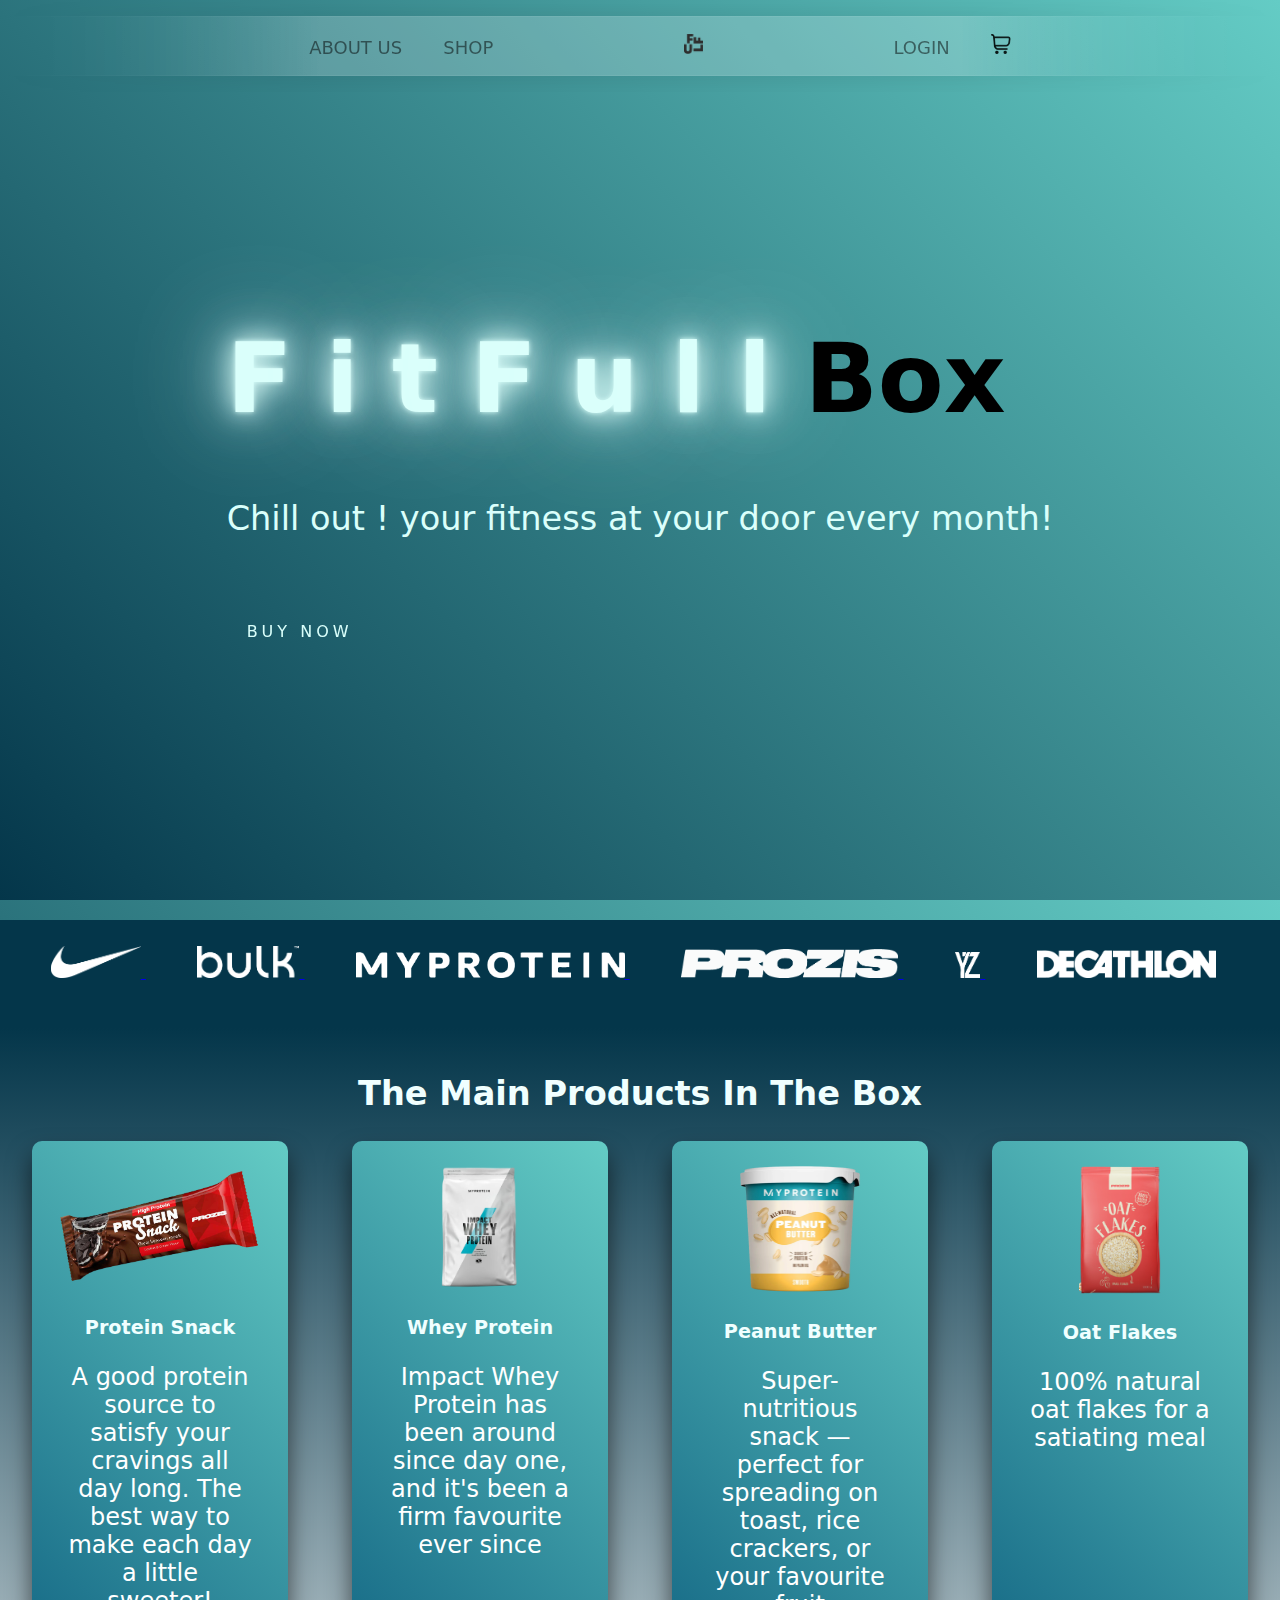
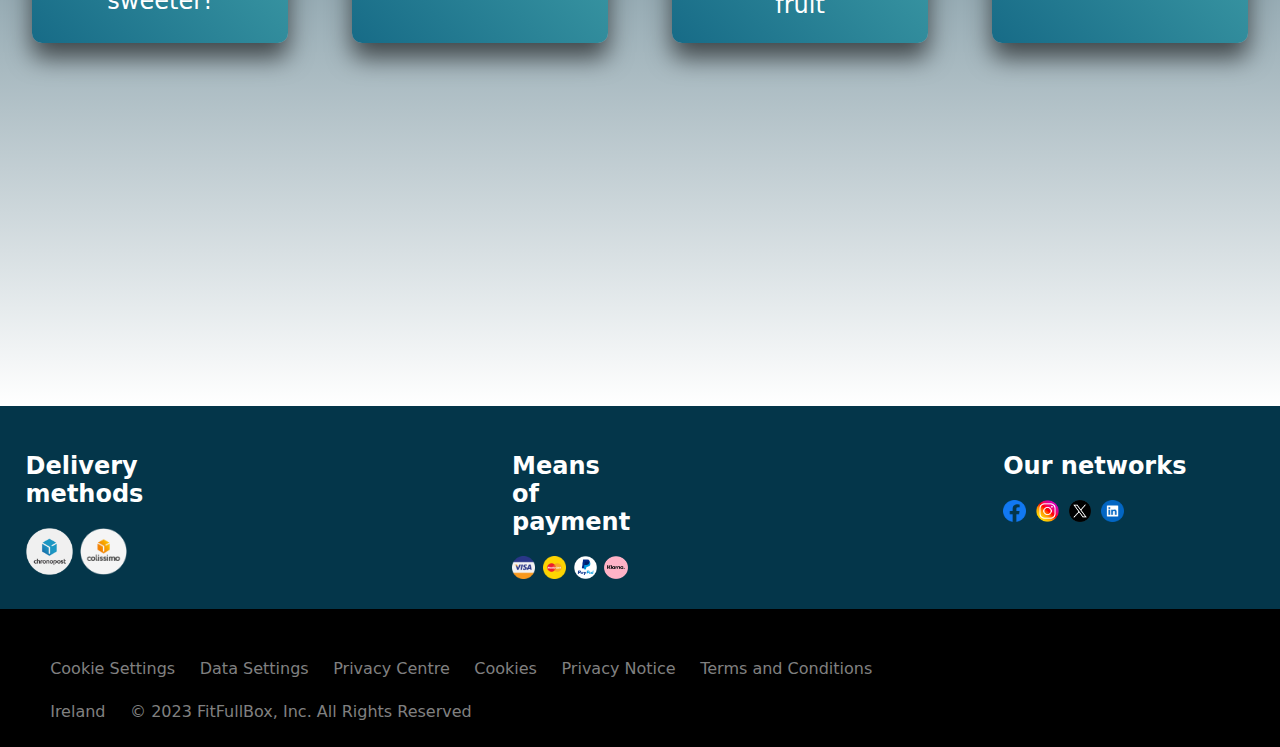
==== index.html @ f80f7d3f "Déplacement fichier index à la rassis ?" ====
<!DOCTYPE html>
<html>
<head>
    <meta  charset="utf-8" >
	<title>FitFULL BOX</title>
	<link href="https://fonts.googleapis.com/css2?family=Barlow:ital,wght@1,500&display=swap" rel="stylesheet">
	<link rel="stylesheet" href="../css/style.css">
	<link rel="icon" type="image/png" href="../assets/logobleu.jpg">
	<meta name="viewport" content="width=device-width, initial-scale=1.0">
</head>

<body>
	<header>
		<div class="nav1">
		<nav>
			<ul>
				<li>
					<a href="aboutus.html" >About us</a>
				</li>
				
				<li>
					<a href="ecom.html">Shop</a>
				</li>

				<li >
					<a href="index.html" > <img style="width: 6%;" src="../assets/logo.png" alt=""></a>
				</li>

				<li>
					<a href="login.html"> login</a>
				</li>

				
				<li>
					<a href="#"> <img style="width: 20px;" src="../assets/panier.png" alt=""></a>
				</li>
			</ul>
		</nav>
	</div>
	</div>
		<div class="nav2">
			<nav>
				<ul>
					<li >
						<a href="index.html" > <img style="width: 1em;" src="../assets/logo.png" alt=""></a>
					</li>
					
					<li>
						<a href="#" id="openModal"> <img style="width: 1em;" src="../assets/menu.png" alt=""></a>
					</li>
				</ul>
			</nav>
		</div>

		<div id="myModal" class="modal">
			<div class="modal-content">
				<span id="closeModal" class="close">&times;</span>
					<!-- Votre menu de navigation ici -->
					<div class="nav3">

						<a href="aboutus.html" >ABOUT US</a>
						<a href="ecom.html">SHOP</a>
						<a href="login.html"> LOGIN</a>
					</div>
			</div>
		</div>
    </header>


	<main>
		<section>
			<div class="main">
				<div class="h1" >
					<h1> 
						<span class="f">F</span> 
						<span class="f">i</span> 
						<span class="f">t</span> 
						<span class="f">F</span> 
						<span class="f">u</span> 
						<span class="f">l</span> 
						<span class="f">l</span> 
						<span class="box">Box</span>  
					</h1>
					<p>Chill out ! your fitness at your door every month!</p>
					<div class="boutton">
						<a href="ecom.html">
							<span></span>
							<span></span>
							<span></span>
							<span></span>
							Buy now
						  </a>

					</div>
				</div>
				<div class="img"> 
					<a href="#"><iframe src="https://my.spline.design/fitfullboxcopy-6fc97f96d5c7a18e703d995ceab791fd/" height="600em" width="90%"></iframe></a>
			</div>	

		</section>

		<section class="marque">
			<ul>
				<a class="zoom" target="_blank" href="https://www.elverys.ie/Elverys/Men/Accessories/Bags/Nike-Brasilia-9-5-Training-Duffel-Bag-%28Small%2C-41L%29/p/000000000001123361?gad_source=1&feefologon=www.elverys.ie/testing&googleApiVersion=3.7&googleApiKey=AIzaSyCMnwS4ZK6YNbP1ivg665_qdXtOIsu6Hds&givexIframeUrl=https://wwws-uk1.givex.com/cws/elverys/consumer/clp/my_cards.py&feefoMerchantIdentifier=elverys-sports-testing&siteUid=elverys&siteName=Elverys+Ireland&categoryClass=womens"><li>
					<img style="width: 7%;" src="../image/nike-blanc.png" alt=""></li>
				</a>

				<a class="zoom" target="_blank" href="https://www.bulk.com/ie/iconic-shaker-bottle.html?view=ppc&pid=10384&gad_source=1"><li>
					<img style="width: 8%;" src="../image/bulk-blanc.png" alt=""></li>
				</a>

				<a class="zoom" target="_blank" href="https://www.myprotein.ie/sports-nutrition/impact-whey-protein/10530943.html?affil=thggpsad&switchcurrency=EUR&shippingcountry=IE&variation=12309346&affil=mpppc_campaign%3D71700000115215904&adtype=pla&product_id=12309346&gad_source=1"><li>
					<img style="width: 21%;" src="../image/myproteine-blanc.png" alt=""></li>
				</a>

				<a class="zoom" target="_blank" href="https://www.prozis.com/ie/en/prozis/12-x-protein-snack-30-g?ot=GAIESS&campaignid=20407349947&adgroupid=&keyword=&placement=&gad_source=1"><li>
					<img style="width: 17%;" src="../image/prozis-blanc.png" alt=""></li>
				</a>

				<a class="zoom" target="_blank" href="https://www.yalouz.com/fr/serviettes/1449-13756-serviette-de-sport.html"><li>
					<img style="width: 2%;" src="../image/YZ-blanc.png" alt=""></li>
				</a>

				<a class="zoom" target="_blank" href="https://www.decathlon.fr/p/gants-de-musculation-noir/_/R-p-326377?mc=8595161&c=noir"><li>
					<img style="width: 14%;"src="../image/decathlon-blanc.png" alt=""></li>
				</a>

			</ul>

			<div class="produit">
				<h2>The Main Products In The Box</h2>

				<div class="produit-0">
					<div id="box-produit" class="produit-1">
						<a target="_blank" href="https://www.prozis.com/ie/en/prozis/12-x-protein-snack-30-g?ot=GAIESS&campaignid=20407349947&adgroupid=&keyword=&placement=&gad_source=1">
							<img src="../image/barre.png" alt="">
						</a>

						<h2>Protein Snack</h2>
						<p>A good protein source to satisfy your cravings all day long. The best way to make each day a little sweeter! </p>

					</div>

					<div id="box-produit" class="produit-2">
						<a target="_blank" href="https://www.myprotein.ie/sports-nutrition/impact-whey-protein/10530943.html?affil=thggpsad&switchcurrency=EUR&shippingcountry=IE&variation=12309346&affil=mpppc_campaign%3D71700000115215904&adtype=pla&product_id=12309346&gad_source=1">
							<img src="../image/whey.png" alt="">
						</a>

						<h2>Whey Protein </h2>
						<p> Impact Whey Protein has been around since day one, and it's been a firm favourite ever since </p>

					</div>

					<div id="box-produit" class="produit-3">
						<a target="_blank" href="https://www.myprotein.ie/sports-nutrition/all-natural-peanut-butter/10530743.html">
							<img src="../image/pnt.png" alt="">
						</a>

						<h2>Peanut Butter </h2>
						<p>Super-nutritious snack — perfect for spreading on toast, rice crackers, or your favourite fruit</p>

					</div>

					<div id="box-produit" class="produit-4">
						<a target="_blank" href="https://www.prozis.com/ie/en/prozis/oat-flakes-small-flakes-1000g">
							<img src="../image/flakes.png" alt="">
						</a>

						<h2>Oat Flakes  </h2>
						<p> 100% natural oat flakes for a satiating meal</p>

					</div>
				</div>

			</div>

		</section>

		

	</main>

	<footer>
	<div class="footer1">
		<div id="box-footer" class="Delivery-methods">
			<h2>Delivery methods</h2>
			<a href="#"> <img src="../image/chronopost.png" alt=""></a> 
			<a href="#"> <img src="../image/colissimo.png" alt=""></a> 

		</div>


		<div id="box-footer" class="Means-of-payment">
			<h2>Means of payment</h2>

				<a href="#"> <img src="../image/visa.png" alt=""></a> 
				<a href="#"> <img src="../image/master.png" alt=""></a> 
				<a href="#"> <img src="../image/PayPal.png" alt=""></a> 
				<a href="#"> <img src="../image/klarna.png" alt=""></a> 

		</div>

		<div id="box-footer" class="our-networks">
			<h2> Our networks</h2>
				<a href="#"> <img src="../image/Facebook.png" alt=""></a> 
				<a href="#"> <img src="../image/insta.png" alt=""></a> 
				<a href="#"> <img src="../image/x.png" alt=""></a> 
				<a href="#"> <img src="../image/linkedin.png" alt=""></a> 
		</div>
	</div>
	<div class="footer2">
		<ul >
			<li>Cookie Settings</li>
			<li>Data Settings</li>
			<li>Privacy Centre</li>
			<li>Cookies</li>
			<li>Privacy Notice</li>
			<li>Terms and Conditions</li>
		</ul>

		<ul>
			<li> Ireland</li>
			<li> © 2023 FitFullBox, Inc. All Rights Reserved</li>
		</ul>

	</div>

	</footer>
	<script src="../js/script.js"></script></body>

</html>
---- css/style.css ----
@import url(https://fonts.googleapis.com/css2?family=Barlow:ital,wght@1,500&display=swap);

html {
  height:100%;
  background: linear-gradient(45deg, #04364A, #64CCC5);
}
body{
  margin: 0px;
  font-family: system-ui, -apple-system, BlinkMacSystemFont, 'Segoe UI', Roboto, Oxygen, Ubuntu, Cantarell, 'Open Sans', 'Helvetica Neue', sans-serif;
}
#scrolling-words {
  font-family: system-ui, -apple-system, BlinkMacSystemFont, 'Segoe UI', Roboto, Oxygen, Ubuntu, Cantarell, 'Open Sans', 'Helvetica Neue', sans-serif;
  text-align: center;
  background: linear-gradient(45deg, #DAFFFB, #64CCC5);

  color: black;
}

#ticker {
  overflow: hidden;
}

#text-container {
  display: inline-block;
  white-space: nowrap;
  font-size: 15px;
}


nav {
  mask-image: linear-gradient(90deg, rgba(255, 255, 255, 0) 0%, #ffffff 25%, #ffffff 75%, rgba(255, 255, 255, 0) 100%);
  margin: 0 auto;
  padding: Opx 0;
  position:fixed;
  font-family: system-ui, -apple-system, BlinkMacSystemFont, 'Segoe UI', Roboto, Oxygen, Ubuntu, Cantarell, 'Open Sans', 'Helvetica Neue', sans-serif;


  width: 100%;
  transition: all 0.35s; 
}

nav ul {
  text-align: center;
  background: linear-gradient(90deg, rgba(255, 255, 255, 0) 0%, rgba(255, 255, 255, 0.2) 25%, rgba(255, 255, 255, 0.2) 75%, rgba(255, 255, 255, 0) 100%);
  box-shadow: 0 0 25px rgba(0, 0, 0, 0.1), inset 0 0 1px rgba(255, 255, 255, 0.6);
  margin-top: 16px;
  margin-bottom: 16px;
  padding-left: 40px;
  font-family: system-ui, -apple-system, BlinkMacSystemFont, 'Segoe UI', Roboto, Oxygen, Ubuntu, Cantarell, 'Open Sans', 'Helvetica Neue', sans-serif;

  transition: all 0.35s;
}

nav ul li {
  display: inline-block;
  font-family: system-ui, -apple-system, BlinkMacSystemFont, 'Segoe UI', Roboto, Oxygen, Ubuntu, Cantarell, 'Open Sans', 'Helvetica Neue', sans-serif;
  transition: all 0.35s;
}

nav ul li a {
  padding: 18px;
  font-family: system-ui, -apple-system, BlinkMacSystemFont, 'Segoe UI', Roboto, Oxygen, Ubuntu, Cantarell, 'Open Sans', 'Helvetica Neue', sans-serif;
  text-transform:uppercase;
  color: rgba(0, 0, 0, 0.5);
  font-size: 18px;
  text-decoration: none;
  display: block;
  transition: all 0.35s;

}

nav ul li a:hover {
  box-shadow: 0 0 10px rgba(0, 0, 0, 0.1), inset 0 0 1px rgba(255, 255, 255, 0.6);
  background: rgba(255, 255, 255, 0.1);
  transition: all 0.35s;


}

.h1{
  font-family: system-ui, -apple-system, BlinkMacSystemFont, 'Segoe UI', Roboto, Oxygen, Ubuntu, Cantarell, 'Open Sans', 'Helvetica Neue', sans-serif;
  font-size: 3em;
  text-align: left;
  margin-left: 0%;
  
}
.h1 p{
  font-size: 70%;
  color: #DAFFFB;
  
}

.img iframe{
  border: none;
}

.img{

  height: 50%;
  width: 50%;
  /* width: ; */


}
/* .img img{
  width: 50%;
} */
.main{
  display: flex;
  flex-direction: row;
  flex-wrap: wrap;
  width: 100%;
  justify-content:center;
  align-items:center;
  align-content:center;
  gap: 0%;
  height: 57.5em;
  width: 100%;
}
.f{
  color: #DAFFFB;
  text-shadow: 0 0 5px #DAFFFB,
  0 0 25px #DAFFFB,
  0 0 50px #DAFFFB,
  0 0 100px #DAFFFB;
  transition: all 0.50s;




}

.f:hover{
  color: #64CCC5;
  text-shadow: 0 0 5px #64CCC5,
  0 0 25px #64CCC5,
  0 0 50px #64CCC5,
  0 0 100px #64CCC5;

  transition: all 0.50s;
  

}
.box{
  transition: all 0.50s;

}
.box:hover{
  color: #DAFFFB;
  text-shadow: 0 0 5px #DAFFFB,
  0 0 25px #DAFFFB,
  0 0 50px #DAFFFB,
  0 0 100px #DAFFFB;

  transition: all 0.50s;

}

.marque ul {
  margin: 0%;
  padding: 0%;
  padding-top: 2%;
  padding-bottom: 2%;
  background-color:#04364A;

}
.marque{
  grid-template-columns: auto auto auto;
  background-color: #ffffff;

  height: 4%;
}

.marque img{
  width: 9%;
  
}

.marque li {
  display: inline;
  margin-left: 4%;

}

.zoom :hover img {
	-webkit-transform: scale(1.2);
	transform: scale(1.2);
}
.zoom img {
	-webkit-transform: scale(1);
	transform: scale(1);
	-webkit-transition: .3s ease-in-out;
	transition: .3s ease-in-out;
}

#box-produit :hover img {
	-webkit-transform: scale(1.15);
	transform: scale(1.15);
}
#box-produit img {
	-webkit-transform: scale(1);
	transform: scale(1);
	-webkit-transition: .3s ease-in-out;
	transition: .3s ease-in-out;
}











.boutton a {
  position: relative;
  display: inline-block;
  padding: 10px 20px;
  color: #DAFFFB;
  font-size: 16px;
  text-decoration: none;
  text-transform: uppercase;
  overflow: hidden;
  transition: .5s;
  margin-top: 40px;
  letter-spacing: 4px
}

.boutton a:hover {
  background: #DAFFFB;
  color: #04364A;
  border-radius: 5px;
  box-shadow: 0 0 5px #DAFFFB,
              0 0 25px #DAFFFB,
              0 0 50px #DAFFFB,
              0 0 100px #DAFFFB;
}

.boutton a span {
  position: absolute;
  display: block;
}

.boutton a span:nth-child(1) {
  top: 0;
  left: -100%;
  width: 100%;
  height: 2px;
  background: linear-gradient(90deg, transparent, #DAFFFB);
  animation: btn-anim1 1s linear infinite;
}

@keyframes btn-anim1 {
  0% {
    left: -100%;
  }
  50%,100% {
    left: 100%;
  }
}

.boutton a span:nth-child(2) {
  top: -100%;
  right: 0;
  width: 2px;
  height: 100%;
  background: linear-gradient(180deg, transparent, #DAFFFB);
  animation: btn-anim2 1s linear infinite;
  animation-delay: .25s
}

@keyframes btn-anim2 {
  0% {
    top: -100%;
  }
  50%,100% {
    top: 100%;
  }
}

.boutton a span:nth-child(3) {
  bottom: 0;
  right: -100%;
  width: 100%;
  height: 2px;
  background: linear-gradient(270deg, transparent, #DAFFFB);
  animation: btn-anim3 1s linear infinite;
  animation-delay: .5s
}

@keyframes btn-anim3 {
  0% {
    right: -100%;
  }
  50%,100% {
    right: 100%;
  }
}

.boutton a span:nth-child(4) {
  bottom: -100%;
  left: 0;
  width: 2px;
  height: 100%;
  background: linear-gradient(360deg, transparent, #DAFFFB);
  animation: btn-anim4 1s linear infinite;
  animation-delay: .75s
}

@keyframes btn-anim4 {
  0% {
    bottom: -100%;
  }
  50%,100% {
    bottom: 100%;
  }
}





.produit{
  height: 20em;
  margin-top: 0%;
  padding-top: 3%;
  font-size: 3em;
  color: black;
  text-align: center;

  background: linear-gradient(0deg, rgba(0,0,0,0) 0%, #04364A 98%);

}
.produit h2{
  color: azure;
}

.produit-0{
  display: flex;
  justify-content: space-around;
  flex-wrap: wrap;
}


#box-produit{
  background: linear-gradient(45deg, #176B87, #64CCC5);
  width: 20%;
  height: auto;
  box-sizing: border-box;
  box-shadow: 0 15px 25px rgba(0,0,0,.6);
  border-radius: 10px;
}
#box-produit h2{
  font-size: 0.8em;
  font-family: system-ui, -apple-system, BlinkMacSystemFont, 'Segoe UI', Roboto, Oxygen, Ubuntu, Cantarell, 'Open Sans', 'Helvetica Neue', sans-serif;
}
#box-produit p{
  font-size: 0.5em;
  padding-left: 14%;
  padding-right: 14%;
  color: white;

}


.produit-1 img{
  width: 80%;
  margin-top: 10%;
}
.produit-2 img{
  margin-top: 10%;
  width: 32%;
}
.produit-3 img{
  margin-top: 10%;
  width: 48%;

}
.produit-4 img{
  margin-top: 10%;
  width: 32%;
}



.footer1{
  background-color: #04364A;
  color: white;
  display: flex;
  gap: 30%;
  padding: 2%;


}

.Means-of-payment img{
  width: 19%;
  margin-right: 2%;

}

.our-networks img{
  width: 9%;
  margin-right: 2%;

}

.Delivery-methods img{
  width: 40%;
  margin-right: 2%;

}

.footer2{
  text-decoration: none;


    background-color: black;
    color: white;
    padding: 2%;
    justify-content: space-between;
}
.footer2 ul{
  list-style-type: none;
  margin: 0;
  padding: 0;
  overflow: hidden;
  margin-top: 2%;

}
.footer2 li{
  float: left;
  margin-left: 2%;
  color: gray;
}


@media (max-width:1345px){
  .img {
    display: none;

  }
  #box-produit p {
    font-size: 50%;
    padding-left: 14%;
    padding-right: 14%;
    color: white;
}
#box-produit h2 {
  font-size: 40%;
}
.produit h2{
  font-size: 70%;
}
}


@media (max-width:1021px){
  #box-produit p {
    display: none;

}
#box-produit {
  height: auto;

}
.produit{
  height: auto;
}
.produit-0 {
  padding-bottom: 5%;
}
}
@media (max-width:768px){
  .nav1{
    display: none;
  }
  nav ul {
    text-align: right;
  }
  footer{
    display: none;
  }
  .main{
    height: 50em;
  }
  .h1{
    margin-left: 8%;
  }


}
@media (min-width:769px){
  .nav2{
    display: none;
    text-align: none;
  }


}
.modal {
  display: none;
  position: fixed;
  right: -100%; /* Commence à droite de l'écran */
  top: 0;
  width: 100%;
  height: 100%;
  background-color: rgba(53, 104, 152, 0.765);
  z-index: 1;
  transition: right 0.5s; /* Animation pour glisser depuis la droite */
}

.modal-content {
  position: relative;
  margin: auto;
  width: 80%;
  max-width: 300px; /* Largeur maximale pour les smartphones */
  padding: 20px;
  color: #ffffff;

}

.close {
  color: white;
  float: right;
  font-size: 28px;
  font-weight: bold;
}

.close:hover,
.close:focus {
  color: black;
  text-decoration: none;
  cursor: pointer;
}
.nav3{
  padding-top: 30%;
  text-align: center;
}

.nav3 a {
  margin-top: 40%;
  display: block;
  color: #ffffff;
  margin-left: 24%;
  text-decoration: none;
  width: 57%;
  font-size: 199%;
  font-weight: bold;
  padding: 2%;


}

.nav3 a:active {
  color: #04364A;
  background-color: #ffffff96;
  border-radius: 20px;
  padding: 2%;
}
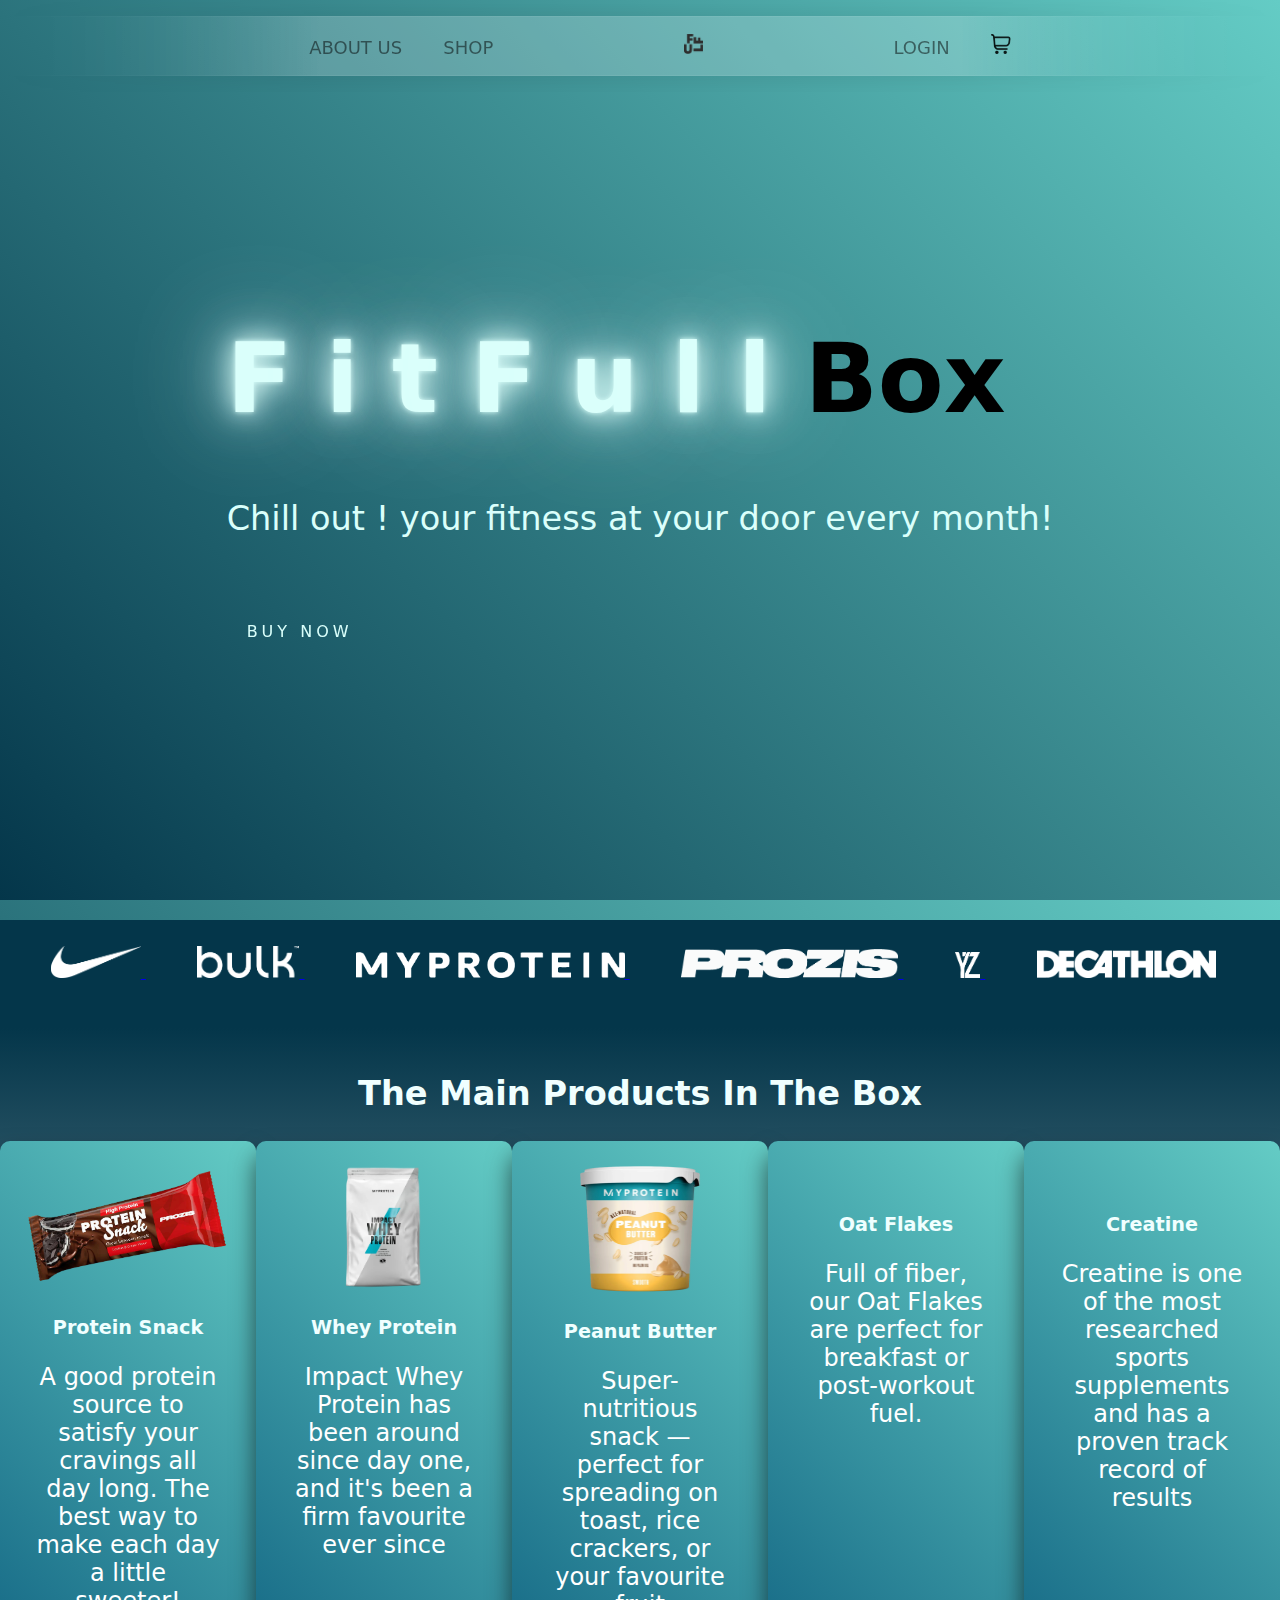
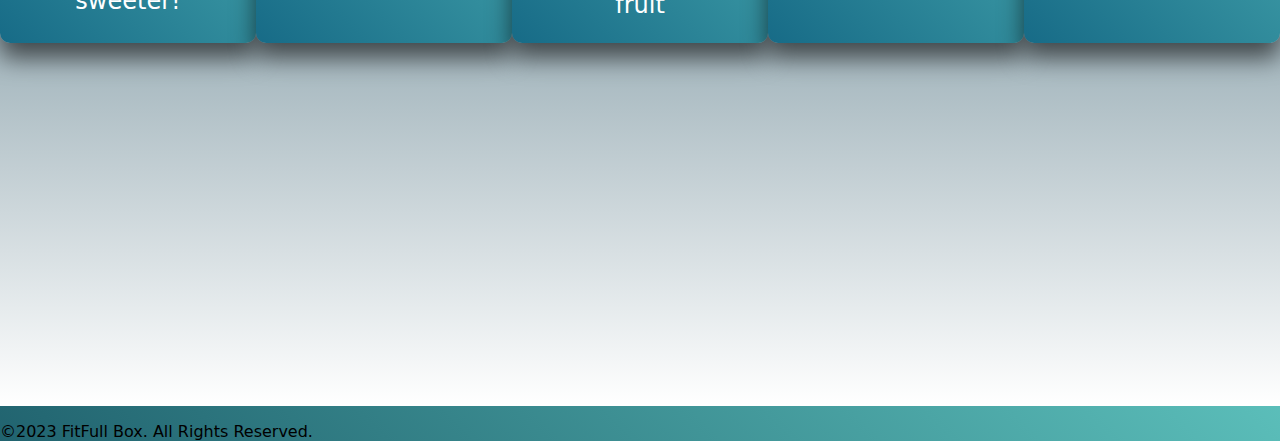
==== commit 478740fb: "liens index" ====
--- a/index.html
+++ b/index.html
@@ -1,231 +1,251 @@
 <!DOCTYPE html>
 <html>
-<head>
-    <meta  charset="utf-8" >
-	<title>FitFULL BOX</title>
-	<link href="https://fonts.googleapis.com/css2?family=Barlow:ital,wght@1,500&display=swap" rel="stylesheet">
-	<link rel="stylesheet" href="../css/style.css">
-	<link rel="icon" type="image/png" href="../assets/logobleu.jpg">
-	<meta name="viewport" content="width=device-width, initial-scale=1.0">
-</head>
-
-<body>
-	<header>
-		<div class="nav1">
-		<nav>
-			<ul>
-				<li>
-					<a href="aboutus.html" >About us</a>
-				</li>
-				
-				<li>
-					<a href="ecom.html">Shop</a>
-				</li>
-
-				<li >
-					<a href="index.html" > <img style="width: 6%;" src="../assets/logo.png" alt=""></a>
-				</li>
-
-				<li>
-					<a href="login.html"> login</a>
-				</li>
-
-				
-				<li>
-					<a href="#"> <img style="width: 20px;" src="../assets/panier.png" alt=""></a>
-				</li>
-			</ul>
-		</nav>
-	</div>
-	</div>
-		<div class="nav2">
-			<nav>
-				<ul>
-					<li >
-						<a href="index.html" > <img style="width: 1em;" src="../assets/logo.png" alt=""></a>
-					</li>
-					
-					<li>
-						<a href="#" id="openModal"> <img style="width: 1em;" src="../assets/menu.png" alt=""></a>
-					</li>
-				</ul>
-			</nav>
-		</div>
-
-		<div id="myModal" class="modal">
-			<div class="modal-content">
-				<span id="closeModal" class="close">&times;</span>
-					<!-- Votre menu de navigation ici -->
-					<div class="nav3">
-
-						<a href="aboutus.html" >ABOUT US</a>
-						<a href="ecom.html">SHOP</a>
-						<a href="login.html"> LOGIN</a>
-					</div>
-			</div>
-		</div>
+  <head>
+    <meta charset="utf-8" />
+    <title>FitFULL BOX</title>
+    <link
+      href="https://fonts.googleapis.com/css2?family=Barlow:ital,wght@1,500&display=swap"
+      rel="stylesheet"
+    />
+    <link rel="stylesheet" href="css/style.css" />
+    <!-- Mise à jour du chemin -->
+    <link rel="icon" type="image/png" href="assets/logobleu.jpg" />
+    <!-- Mise à jour du chemin -->
+    <meta name="viewport" content="width=device-width, initial-scale=1.0" />
+  </head>
+
+  <body>
+    <header>
+      <div class="nav1">
+        <nav>
+          <ul>
+            <li>
+              <a href="html/aboutus.html">About us</a>
+              <!-- Mise à jour du chemin -->
+            </li>
+            <li>
+              <a href="html/ecom.html">Shop</a>
+              <!-- Mise à jour du chemin -->
+            </li>
+            <li>
+              <a href="index.html"
+                ><img style="width: 6%" src="assets/logo.png" alt=""
+              /></a>
+              <!-- Mise à jour du chemin -->
+            </li>
+            <li>
+              <a href="html/login.html">login</a>
+              <!-- Mise à jour du chemin -->
+            </li>
+            <li>
+              <a href="#"
+                ><img style="width: 20px" src="assets/panier.png" alt=""
+              /></a>
+              <!-- Mise à jour du chemin -->
+            </li>
+          </ul>
+        </nav>
+      </div>
+      <div class="nav2">
+        <nav>
+          <ul>
+            <li>
+              <a href="index.html"
+                ><img style="width: 1em" src="assets/logo.png" alt=""
+              /></a>
+              <!-- Mise à jour du chemin -->
+            </li>
+            <li>
+              <a href="#" id="openModal"
+                ><img style="width: 1em" src="assets/menu.png" alt=""
+              /></a>
+              <!-- Mise à jour du chemin -->
+            </li>
+          </ul>
+        </nav>
+      </div>
+
+      <div id="myModal" class="modal">
+        <div class="modal-content">
+          <span id="closeModal" class="close">&times;</span>
+          <div class="nav3">
+            <a href="html/aboutus.html">ABOUT US</a>
+            <!-- Mise à jour du chemin -->
+            <a href="html/ecom.html">SHOP</a>
+            <!-- Mise à jour du chemin -->
+            <a href="html/login.html">LOGIN</a>
+            <!-- Mise à jour du chemin -->
+          </div>
+        </div>
+      </div>
     </header>
 
-
-	<main>
-		<section>
-			<div class="main">
-				<div class="h1" >
-					<h1> 
-						<span class="f">F</span> 
-						<span class="f">i</span> 
-						<span class="f">t</span> 
-						<span class="f">F</span> 
-						<span class="f">u</span> 
-						<span class="f">l</span> 
-						<span class="f">l</span> 
-						<span class="box">Box</span>  
-					</h1>
-					<p>Chill out ! your fitness at your door every month!</p>
-					<div class="boutton">
-						<a href="ecom.html">
-							<span></span>
-							<span></span>
-							<span></span>
-							<span></span>
-							Buy now
-						  </a>
-
-					</div>
-				</div>
-				<div class="img"> 
-					<a href="#"><iframe src="https://my.spline.design/fitfullboxcopy-6fc97f96d5c7a18e703d995ceab791fd/" height="600em" width="90%"></iframe></a>
-			</div>	
-
-		</section>
-
-		<section class="marque">
-			<ul>
-				<a class="zoom" target="_blank" href="https://www.elverys.ie/Elverys/Men/Accessories/Bags/Nike-Brasilia-9-5-Training-Duffel-Bag-%28Small%2C-41L%29/p/000000000001123361?gad_source=1&feefologon=www.elverys.ie/testing&googleApiVersion=3.7&googleApiKey=AIzaSyCMnwS4ZK6YNbP1ivg665_qdXtOIsu6Hds&givexIframeUrl=https://wwws-uk1.givex.com/cws/elverys/consumer/clp/my_cards.py&feefoMerchantIdentifier=elverys-sports-testing&siteUid=elverys&siteName=Elverys+Ireland&categoryClass=womens"><li>
-					<img style="width: 7%;" src="../image/nike-blanc.png" alt=""></li>
-				</a>
-
-				<a class="zoom" target="_blank" href="https://www.bulk.com/ie/iconic-shaker-bottle.html?view=ppc&pid=10384&gad_source=1"><li>
-					<img style="width: 8%;" src="../image/bulk-blanc.png" alt=""></li>
-				</a>
-
-				<a class="zoom" target="_blank" href="https://www.myprotein.ie/sports-nutrition/impact-whey-protein/10530943.html?affil=thggpsad&switchcurrency=EUR&shippingcountry=IE&variation=12309346&affil=mpppc_campaign%3D71700000115215904&adtype=pla&product_id=12309346&gad_source=1"><li>
-					<img style="width: 21%;" src="../image/myproteine-blanc.png" alt=""></li>
-				</a>
-
-				<a class="zoom" target="_blank" href="https://www.prozis.com/ie/en/prozis/12-x-protein-snack-30-g?ot=GAIESS&campaignid=20407349947&adgroupid=&keyword=&placement=&gad_source=1"><li>
-					<img style="width: 17%;" src="../image/prozis-blanc.png" alt=""></li>
-				</a>
-
-				<a class="zoom" target="_blank" href="https://www.yalouz.com/fr/serviettes/1449-13756-serviette-de-sport.html"><li>
-					<img style="width: 2%;" src="../image/YZ-blanc.png" alt=""></li>
-				</a>
-
-				<a class="zoom" target="_blank" href="https://www.decathlon.fr/p/gants-de-musculation-noir/_/R-p-326377?mc=8595161&c=noir"><li>
-					<img style="width: 14%;"src="../image/decathlon-blanc.png" alt=""></li>
-				</a>
-
-			</ul>
-
-			<div class="produit">
-				<h2>The Main Products In The Box</h2>
-
-				<div class="produit-0">
-					<div id="box-produit" class="produit-1">
-						<a target="_blank" href="https://www.prozis.com/ie/en/prozis/12-x-protein-snack-30-g?ot=GAIESS&campaignid=20407349947&adgroupid=&keyword=&placement=&gad_source=1">
-							<img src="../image/barre.png" alt="">
-						</a>
-
-						<h2>Protein Snack</h2>
-						<p>A good protein source to satisfy your cravings all day long. The best way to make each day a little sweeter! </p>
-
-					</div>
-
-					<div id="box-produit" class="produit-2">
-						<a target="_blank" href="https://www.myprotein.ie/sports-nutrition/impact-whey-protein/10530943.html?affil=thggpsad&switchcurrency=EUR&shippingcountry=IE&variation=12309346&affil=mpppc_campaign%3D71700000115215904&adtype=pla&product_id=12309346&gad_source=1">
-							<img src="../image/whey.png" alt="">
-						</a>
-
-						<h2>Whey Protein </h2>
-						<p> Impact Whey Protein has been around since day one, and it's been a firm favourite ever since </p>
-
-					</div>
-
-					<div id="box-produit" class="produit-3">
-						<a target="_blank" href="https://www.myprotein.ie/sports-nutrition/all-natural-peanut-butter/10530743.html">
-							<img src="../image/pnt.png" alt="">
-						</a>
-
-						<h2>Peanut Butter </h2>
-						<p>Super-nutritious snack — perfect for spreading on toast, rice crackers, or your favourite fruit</p>
-
-					</div>
-
-					<div id="box-produit" class="produit-4">
-						<a target="_blank" href="https://www.prozis.com/ie/en/prozis/oat-flakes-small-flakes-1000g">
-							<img src="../image/flakes.png" alt="">
-						</a>
-
-						<h2>Oat Flakes  </h2>
-						<p> 100% natural oat flakes for a satiating meal</p>
-
-					</div>
-				</div>
-
-			</div>
-
-		</section>
-
-		
-
-	</main>
-
-	<footer>
-	<div class="footer1">
-		<div id="box-footer" class="Delivery-methods">
-			<h2>Delivery methods</h2>
-			<a href="#"> <img src="../image/chronopost.png" alt=""></a> 
-			<a href="#"> <img src="../image/colissimo.png" alt=""></a> 
-
-		</div>
-
-
-		<div id="box-footer" class="Means-of-payment">
-			<h2>Means of payment</h2>
-
-				<a href="#"> <img src="../image/visa.png" alt=""></a> 
-				<a href="#"> <img src="../image/master.png" alt=""></a> 
-				<a href="#"> <img src="../image/PayPal.png" alt=""></a> 
-				<a href="#"> <img src="../image/klarna.png" alt=""></a> 
-
-		</div>
-
-		<div id="box-footer" class="our-networks">
-			<h2> Our networks</h2>
-				<a href="#"> <img src="../image/Facebook.png" alt=""></a> 
-				<a href="#"> <img src="../image/insta.png" alt=""></a> 
-				<a href="#"> <img src="../image/x.png" alt=""></a> 
-				<a href="#"> <img src="../image/linkedin.png" alt=""></a> 
-		</div>
-	</div>
-	<div class="footer2">
-		<ul >
-			<li>Cookie Settings</li>
-			<li>Data Settings</li>
-			<li>Privacy Centre</li>
-			<li>Cookies</li>
-			<li>Privacy Notice</li>
-			<li>Terms and Conditions</li>
-		</ul>
-
-		<ul>
-			<li> Ireland</li>
-			<li> © 2023 FitFullBox, Inc. All Rights Reserved</li>
-		</ul>
-
-	</div>
-
-	</footer>
-	<script src="../js/script.js"></script></body>
-
-</html>+    <main>
+      <section>
+        <div class="main">
+          <div class="h1">
+            <h1>
+              <span class="f">F</span>
+              <span class="f">i</span>
+              <span class="f">t</span>
+              <span class="f">F</span>
+              <span class="f">u</span>
+              <span class="f">l</span>
+              <span class="f">l</span>
+              <span class="box">Box</span>
+            </h1>
+            <p>Chill out ! your fitness at your door every month!</p>
+            <div class="boutton">
+              <a href="html/ecom.html">
+                <span></span>
+                <span></span>
+                <span></span>
+                <span></span>
+                Buy now
+              </a>
+            </div>
+          </div>
+          <div class="img">
+            <a href="#"
+              ><iframe
+                src="https://my.spline.design/fitfullboxcopy-6fc97f96d5c7a18e703d995ceab791fd/"
+                height="600em"
+                width="90%"
+              ></iframe
+            ></a>
+          </div>
+        </div>
+      </section>
+
+      <section class="marque">
+        <ul>
+          <a
+            class="zoom"
+            target="_blank"
+            href="https://www.elverys.ie/Elverys/Men/Accessories/Bags/Nike-Brasilia-9-5-Training-Duffel-Bag-%28Small%2C-41L%29/p/000000000001123361?gad_source=1&feefologon=www.elverys.ie/testing&googleApiVersion=3.7&googleApiKey=AIzaSyCMnwS4ZK6YNbP1ivg665_qdXtOIsu6Hds&givexIframeUrl=https://wwws-uk1.givex.com/cws/elverys/consumer/clp/my_cards.py&feefoMerchantIdentifier=elverys-sports-testing&siteUid=elverys&siteName=Elverys+Ireland&categoryClass=womens"
+          >
+            <li><img style="width: 7%" src="image/nike-blanc.png" alt="" /></li>
+          </a>
+          <a
+            class="zoom"
+            target="_blank"
+            href="https://www.bulk.com/ie/iconic-shaker-bottle.html?view=ppc&pid=10384&gad_source=1"
+          >
+            <li><img style="width: 8%" src="image/bulk-blanc.png" alt="" /></li>
+          </a>
+          <a
+            class="zoom"
+            target="_blank"
+            href="https://www.myprotein.ie/sports-nutrition/impact-whey-protein/10530943.html?affil=thggpsad&switchcurrency=EUR&shippingcountry=IE&variation=12309346&affil=mpppc_campaign%3D71700000115215904&adtype=pla&product_id=12309346&gad_source=1"
+          >
+            <li>
+              <img style="width: 21%" src="image/myproteine-blanc.png" alt="" />
+            </li>
+          </a>
+          <a
+            class="zoom"
+            target="_blank"
+            href="https://www.prozis.com/ie/en/prozis/12-x-protein-snack-30-g?ot=GAIESS&campaignid=20407349947&adgroupid=&keyword=&placement=&gad_source=1"
+          >
+            <li>
+              <img style="width: 17%" src="image/prozis-blanc.png" alt="" />
+            </li>
+          </a>
+          <a
+            class="zoom"
+            target="_blank"
+            href="https://www.yalouz.com/fr/serviettes/1449-13756-serviette-de-sport.html"
+          >
+            <li><img style="width: 2%" src="image/YZ-blanc.png" alt="" /></li>
+          </a>
+          <a
+            class="zoom"
+            target="_blank"
+            href="https://www.decathlon.fr/p/gants-de-musculation-noir/_/R-p-326377?mc=8595161&c=noir"
+          >
+            <li>
+              <img style="width: 14%" src="image/decathlon-blanc.png" alt="" />
+            </li>
+          </a>
+        </ul>
+
+        <div class="produit">
+          <h2>The Main Products In The Box</h2>
+          <div class="produit-0">
+            <div id="box-produit" class="produit-1">
+              <a
+                target="_blank"
+                href="https://www.prozis.com/ie/en/prozis/12-x-protein-snack-30-g?ot=GAIESS&campaignid=20407349947&adgroupid=&keyword=&placement=&gad_source=1"
+              >
+                <img src="image/barre.png" alt="" />
+              </a>
+              <h2>Protein Snack</h2>
+              <p>
+                A good protein source to satisfy your cravings all day long. The
+                best way to make each day a little sweeter!
+              </p>
+            </div>
+            <div id="box-produit" class="produit-2">
+              <a
+                target="_blank"
+                href="https://www.myprotein.ie/sports-nutrition/impact-whey-protein/10530943.html?affil=thggpsad&switchcurrency=EUR&shippingcountry=IE&variation=12309346&affil=mpppc_campaign%3D71700000115215904&adtype=pla&product_id=12309346&gad_source=1"
+              >
+                <img src="image/whey.png" alt="" />
+              </a>
+              <h2>Whey Protein</h2>
+              <p>
+                Impact Whey Protein has been around since day one, and it's been
+                a firm favourite ever since
+              </p>
+            </div>
+            <div id="box-produit" class="produit-3">
+              <a
+                target="_blank"
+                href="https://www.myprotein.ie/sports-nutrition/all-natural-peanut-butter/10530743.html"
+              >
+                <img src="image/pnt.png" alt="" />
+              </a>
+              <h2>Peanut Butter</h2>
+              <p>
+                Super-nutritious snack — perfect for spreading on toast, rice
+                crackers, or your favourite fruit
+              </p>
+            </div>
+            <div id="box-produit" class="produit-4">
+              <a
+                target="_blank"
+                href="https://www.prozis.com/ie/en/prozis/oat-flakes-small-flakes-1000-g?ot=GAIESS&campaignid=20407349947&adgroupid=&keyword=&placement=&gad_source=1"
+              >
+                <img src="image/flocons.png" alt="" />
+              </a>
+              <h2>Oat Flakes</h2>
+              <p>
+                Full of fiber, our Oat Flakes are perfect for breakfast or
+                post-workout fuel.
+              </p>
+            </div>
+            <div id="box-produit" class="produit-5">
+              <a
+                target="_blank"
+                href="https://www.myprotein.ie/sports-nutrition/impact-whey-protein/10530943.html?affil=thggpsad&switchcurrency=EUR&shippingcountry=IE&variation=12309346&affil=mpppc_campaign%3D71700000115215904&adtype=pla&product_id=12309346&gad_source=1"
+              >
+                <img src="image/creatine.png" alt="" />
+              </a>
+              <h2>Creatine</h2>
+              <p>
+                Creatine is one of the most researched sports supplements and
+                has a proven track record of results
+              </p>
+            </div>
+          </div>
+        </div>
+      </section>
+    </main>
+
+    <footer>
+      <p>©2023 FitFull Box. All Rights Reserved.</p>
+    </footer>
+
+    <script src="script/modal.js"></script>
+  </body>
+</html>
